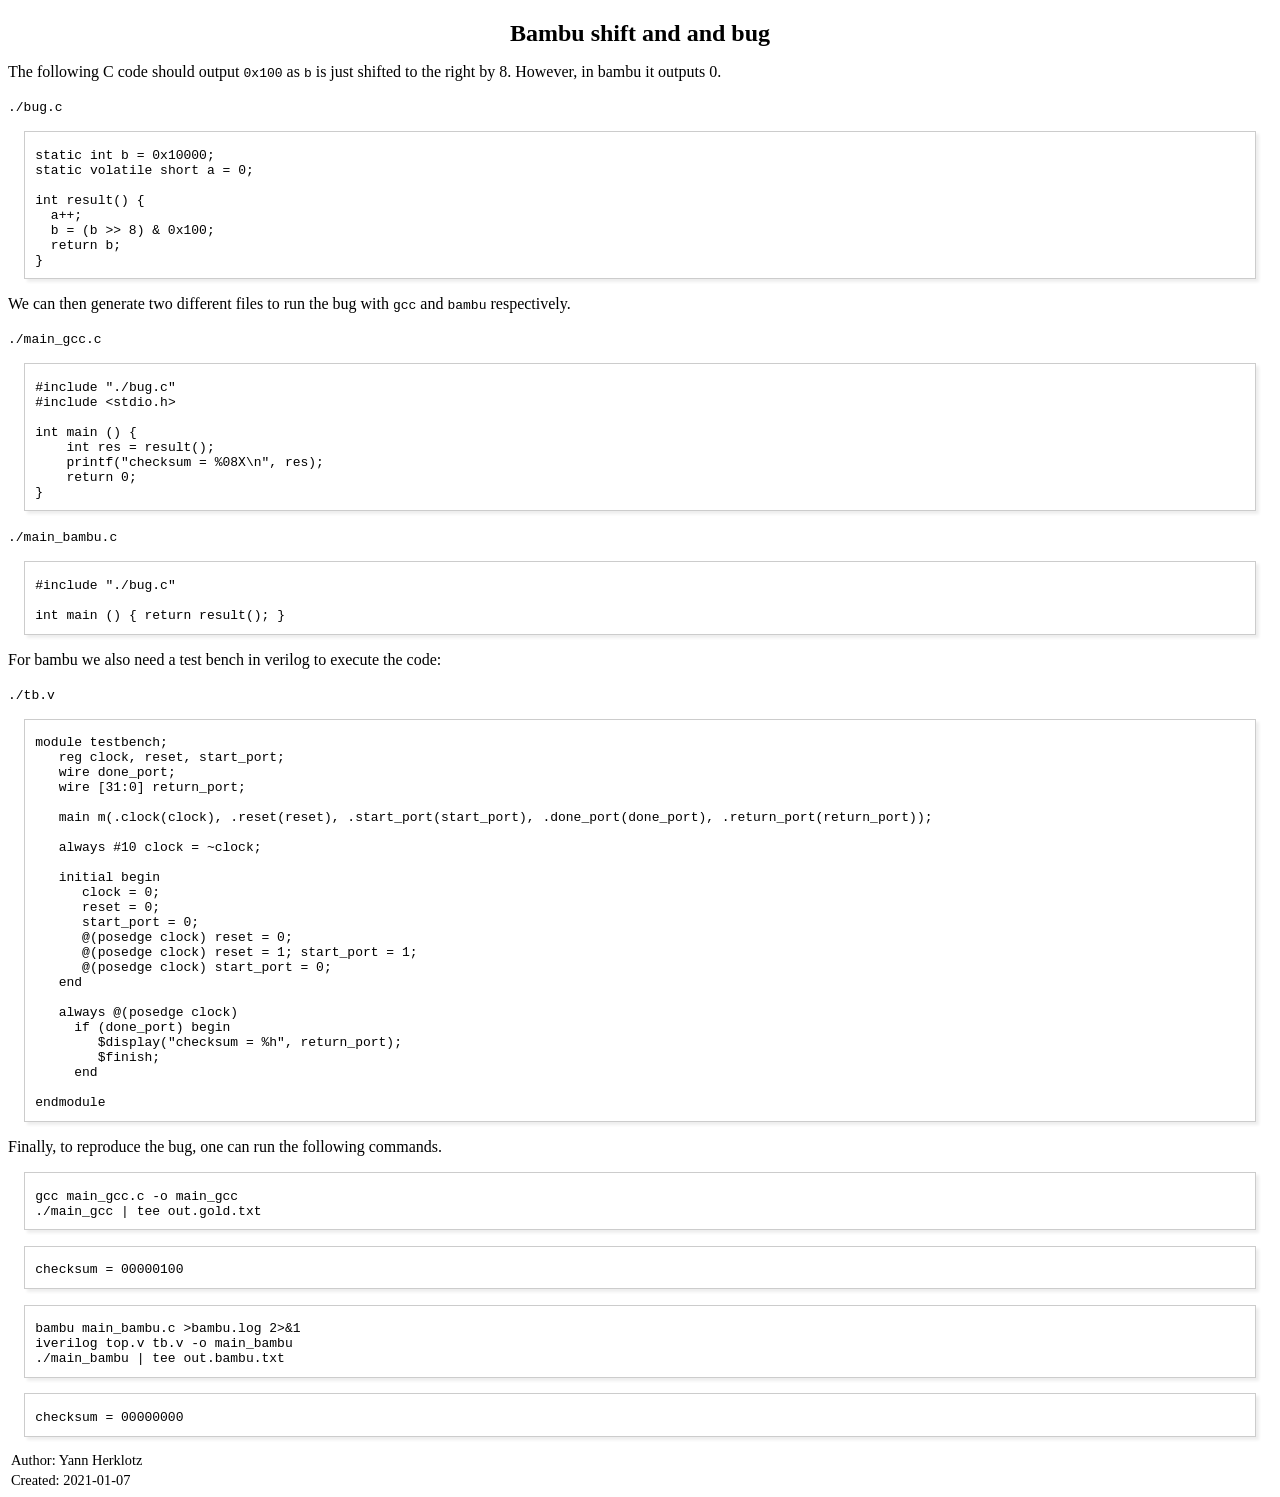
==== bambu6.html @ f3c73267 "deploy: 498ee067d82998555ffcd60112d87d7c6c47c290" ====
<!DOCTYPE html>
<html lang="en">
<head>
<!-- 2021-01-07 -->
<meta charset="utf-8">
<meta name="viewport" content="width=device-width, initial-scale=1">
<title>Bambu shift and and bug</title>
<meta name="generator" content="Org mode">
<meta name="author" content="Yann Herklotz">
<style type="text/css">
 <!--/*--><![CDATA[/*><!--*/
  .title  { text-align: center;
             margin-bottom: .2em; }
  .subtitle { text-align: center;
              font-size: medium;
              font-weight: bold;
              margin-top:0; }
  .todo   { font-family: monospace; color: red; }
  .done   { font-family: monospace; color: green; }
  .priority { font-family: monospace; color: orange; }
  .tag    { background-color: #eee; font-family: monospace;
            padding: 2px; font-size: 80%; font-weight: normal; }
  .timestamp { color: #bebebe; }
  .timestamp-kwd { color: #5f9ea0; }
  .org-right  { margin-left: auto; margin-right: 0px;  text-align: right; }
  .org-left   { margin-left: 0px;  margin-right: auto; text-align: left; }
  .org-center { margin-left: auto; margin-right: auto; text-align: center; }
  .underline { text-decoration: underline; }
  #postamble p, #preamble p { font-size: 90%; margin: .2em; }
  p.verse { margin-left: 3%; }
  pre {
    border: 1px solid #ccc;
    box-shadow: 3px 3px 3px #eee;
    padding: 8pt;
    font-family: monospace;
    overflow: auto;
    margin: 1.2em;
  }
  pre.src {
    position: relative;
    overflow: auto;
    padding-top: 1.2em;
  }
  pre.src:before {
    display: none;
    position: absolute;
    background-color: white;
    top: -10px;
    right: 10px;
    padding: 3px;
    border: 1px solid black;
  }
  pre.src:hover:before { display: inline; margin-top: 14px;}
  /* Languages per Org manual */
  pre.src-asymptote:before { content: 'Asymptote'; }
  pre.src-awk:before { content: 'Awk'; }
  pre.src-C:before { content: 'C'; }
  /* pre.src-C++ doesn't work in CSS */
  pre.src-clojure:before { content: 'Clojure'; }
  pre.src-css:before { content: 'CSS'; }
  pre.src-D:before { content: 'D'; }
  pre.src-ditaa:before { content: 'ditaa'; }
  pre.src-dot:before { content: 'Graphviz'; }
  pre.src-calc:before { content: 'Emacs Calc'; }
  pre.src-emacs-lisp:before { content: 'Emacs Lisp'; }
  pre.src-fortran:before { content: 'Fortran'; }
  pre.src-gnuplot:before { content: 'gnuplot'; }
  pre.src-haskell:before { content: 'Haskell'; }
  pre.src-hledger:before { content: 'hledger'; }
  pre.src-java:before { content: 'Java'; }
  pre.src-js:before { content: 'Javascript'; }
  pre.src-latex:before { content: 'LaTeX'; }
  pre.src-ledger:before { content: 'Ledger'; }
  pre.src-lisp:before { content: 'Lisp'; }
  pre.src-lilypond:before { content: 'Lilypond'; }
  pre.src-lua:before { content: 'Lua'; }
  pre.src-matlab:before { content: 'MATLAB'; }
  pre.src-mscgen:before { content: 'Mscgen'; }
  pre.src-ocaml:before { content: 'Objective Caml'; }
  pre.src-octave:before { content: 'Octave'; }
  pre.src-org:before { content: 'Org mode'; }
  pre.src-oz:before { content: 'OZ'; }
  pre.src-plantuml:before { content: 'Plantuml'; }
  pre.src-processing:before { content: 'Processing.js'; }
  pre.src-python:before { content: 'Python'; }
  pre.src-R:before { content: 'R'; }
  pre.src-ruby:before { content: 'Ruby'; }
  pre.src-sass:before { content: 'Sass'; }
  pre.src-scheme:before { content: 'Scheme'; }
  pre.src-screen:before { content: 'Gnu Screen'; }
  pre.src-sed:before { content: 'Sed'; }
  pre.src-sh:before { content: 'shell'; }
  pre.src-sql:before { content: 'SQL'; }
  pre.src-sqlite:before { content: 'SQLite'; }
  /* additional languages in org.el's org-babel-load-languages alist */
  pre.src-forth:before { content: 'Forth'; }
  pre.src-io:before { content: 'IO'; }
  pre.src-J:before { content: 'J'; }
  pre.src-makefile:before { content: 'Makefile'; }
  pre.src-maxima:before { content: 'Maxima'; }
  pre.src-perl:before { content: 'Perl'; }
  pre.src-picolisp:before { content: 'Pico Lisp'; }
  pre.src-scala:before { content: 'Scala'; }
  pre.src-shell:before { content: 'Shell Script'; }
  pre.src-ebnf2ps:before { content: 'ebfn2ps'; }
  /* additional language identifiers per "defun org-babel-execute"
       in ob-*.el */
  pre.src-cpp:before  { content: 'C++'; }
  pre.src-abc:before  { content: 'ABC'; }
  pre.src-coq:before  { content: 'Coq'; }
  pre.src-groovy:before  { content: 'Groovy'; }
  /* additional language identifiers from org-babel-shell-names in
     ob-shell.el: ob-shell is the only babel language using a lambda to put
     the execution function name together. */
  pre.src-bash:before  { content: 'bash'; }
  pre.src-csh:before  { content: 'csh'; }
  pre.src-ash:before  { content: 'ash'; }
  pre.src-dash:before  { content: 'dash'; }
  pre.src-ksh:before  { content: 'ksh'; }
  pre.src-mksh:before  { content: 'mksh'; }
  pre.src-posh:before  { content: 'posh'; }
  /* Additional Emacs modes also supported by the LaTeX listings package */
  pre.src-ada:before { content: 'Ada'; }
  pre.src-asm:before { content: 'Assembler'; }
  pre.src-caml:before { content: 'Caml'; }
  pre.src-delphi:before { content: 'Delphi'; }
  pre.src-html:before { content: 'HTML'; }
  pre.src-idl:before { content: 'IDL'; }
  pre.src-mercury:before { content: 'Mercury'; }
  pre.src-metapost:before { content: 'MetaPost'; }
  pre.src-modula-2:before { content: 'Modula-2'; }
  pre.src-pascal:before { content: 'Pascal'; }
  pre.src-ps:before { content: 'PostScript'; }
  pre.src-prolog:before { content: 'Prolog'; }
  pre.src-simula:before { content: 'Simula'; }
  pre.src-tcl:before { content: 'tcl'; }
  pre.src-tex:before { content: 'TeX'; }
  pre.src-plain-tex:before { content: 'Plain TeX'; }
  pre.src-verilog:before { content: 'Verilog'; }
  pre.src-vhdl:before { content: 'VHDL'; }
  pre.src-xml:before { content: 'XML'; }
  pre.src-nxml:before { content: 'XML'; }
  /* add a generic configuration mode; LaTeX export needs an additional
     (add-to-list 'org-latex-listings-langs '(conf " ")) in .emacs */
  pre.src-conf:before { content: 'Configuration File'; }

  table { border-collapse:collapse; }
  caption.t-above { caption-side: top; }
  caption.t-bottom { caption-side: bottom; }
  td, th { vertical-align:top;  }
  th.org-right  { text-align: center;  }
  th.org-left   { text-align: center;   }
  th.org-center { text-align: center; }
  td.org-right  { text-align: right;  }
  td.org-left   { text-align: left;   }
  td.org-center { text-align: center; }
  dt { font-weight: bold; }
  .footpara { display: inline; }
  .footdef  { margin-bottom: 1em; }
  .figure { padding: 1em; }
  .figure p { text-align: center; }
  .equation-container {
    display: table;
    text-align: center;
    width: 100%;
  }
  .equation {
    vertical-align: middle;
  }
  .equation-label {
    display: table-cell;
    text-align: right;
    vertical-align: middle;
  }
  .inlinetask {
    padding: 10px;
    border: 2px solid gray;
    margin: 10px;
    background: #ffffcc;
  }
  #org-div-home-and-up
   { text-align: right; font-size: 70%; white-space: nowrap; }
  textarea { overflow-x: auto; }
  .linenr { font-size: smaller }
  .code-highlighted { background-color: #ffff00; }
  .org-info-js_info-navigation { border-style: none; }
  #org-info-js_console-label
    { font-size: 10px; font-weight: bold; white-space: nowrap; }
  .org-info-js_search-highlight
    { background-color: #ffff00; color: #000000; font-weight: bold; }
  .org-svg { width: 90%; }
  /*]]>*/-->
</style>
<link rel="stylesheet" href="/fuzzing-hls/css/org.css" type="text/css" media="screen" />
<script type="text/javascript">
// @license magnet:?xt=urn:btih:e95b018ef3580986a04669f1b5879592219e2a7a&dn=public-domain.txt Public Domain
<!--/*--><![CDATA[/*><!--*/
     function CodeHighlightOn(elem, id)
     {
       var target = document.getElementById(id);
       if(null != target) {
         elem.classList.add("code-highlighted");
         target.classList.add("code-highlighted");
       }
     }
     function CodeHighlightOff(elem, id)
     {
       var target = document.getElementById(id);
       if(null != target) {
         elem.classList.remove("code-highlighted");
         target.classList.remove("code-highlighted");
       }
     }
    /*]]>*///-->
// @license-end
</script>
</head>
<body>
<article id="content">
<header>
<h1 class="title">Bambu shift and and bug</h1>
</header><p>
The following C code should output <code>0x100</code> as <code>b</code> is just shifted to the right by 8.  However, in bambu it outputs 0.
</p>

<p>
<code>./bug.c</code>
</p>
<div class="org-src-container">
<pre class="src src-C"><span class="org-keyword">static</span> <span class="org-type">int</span> <span class="org-variable-name">b</span> = 0x10000;
<span class="org-keyword">static</span> <span class="org-keyword">volatile</span> <span class="org-type">short</span> <span class="org-variable-name">a</span> = 0;

<span class="org-type">int</span> <span class="org-function-name">result</span>() {
  a++;
  b = (b &gt;&gt; 8) &amp; 0x100;
  <span class="org-keyword">return</span> b;
}
</pre>
</div>

<p>
We can then generate two different files to run the bug with <code>gcc</code> and <code>bambu</code> respectively.
</p>

<p>
<code>./main_gcc.c</code>
</p>
<div class="org-src-container">
<pre class="src src-C"><span class="org-preprocessor">#include</span> <span class="org-string">"./bug.c"</span>
<span class="org-preprocessor">#include</span> <span class="org-string">&lt;stdio.h&gt;</span>

<span class="org-type">int</span> <span class="org-function-name">main</span> () {
    <span class="org-type">int</span> <span class="org-variable-name">res</span> = result();
    printf(<span class="org-string">"checksum = %08X\n"</span>, res);
    <span class="org-keyword">return</span> 0;
}
</pre>
</div>

<p>
<code>./main_bambu.c</code>
</p>
<div class="org-src-container">
<pre class="src src-C"><span class="org-preprocessor">#include</span> <span class="org-string">"./bug.c"</span>

<span class="org-type">int</span> <span class="org-function-name">main</span> () { <span class="org-keyword">return</span> result(); }
</pre>
</div>

<p>
For bambu we also need a test bench in verilog to execute the code:
</p>

<p>
<code>./tb.v</code>
</p>
<div class="org-src-container">
<pre class="src src-verilog"><span class="org-keyword">module</span> testbench;
   <span class="org-type">reg</span> clock, reset, start_port;
   <span class="org-type">wire</span> done_port;
   <span class="org-type">wire</span> [31:0] return_port;

   main <span class="org-function-name">m</span>(.<span class="org-function-name">clock</span>(clock), .<span class="org-function-name">reset</span>(reset), .<span class="org-function-name">start_port</span>(start_port), .<span class="org-function-name">done_port</span>(done_port), .<span class="org-function-name">return_port</span>(return_port));

   <span class="org-keyword">always</span><span class="org-type"> #10</span> clock = ~clock;

   <span class="org-keyword">initial</span> <span class="org-type">begin</span>
      clock = 0;
      reset = 0;
      start_port = 0;
      <span class="org-type">@</span>(<span class="org-keyword">posedge</span> clock) reset = 0;
      <span class="org-type">@</span>(<span class="org-keyword">posedge</span> clock) reset = 1; start_port = 1;
      <span class="org-type">@</span>(<span class="org-keyword">posedge</span> clock) start_port = 0;
   <span class="org-type">end</span>

   <span class="org-keyword">always</span> <span class="org-type">@</span>(<span class="org-keyword">posedge</span> clock)
     <span class="org-keyword">if</span> (done_port) <span class="org-type">begin</span>
        <span class="org-keyword">$display</span>(<span class="org-string">"checksum = %h"</span>, return_port);
        <span class="org-keyword">$finish</span>;
     <span class="org-type">end</span>

<span class="org-keyword">endmodule</span>
</pre>
</div>

<p>
Finally, to reproduce the bug, one can run the following commands.
</p>

<div class="org-src-container">
<pre class="src src-sh">gcc main_gcc.c -o main_gcc
./main_gcc | tee out.gold.txt
</pre>
</div>

<div class="org-src-container">
<pre class="src src-sh">checksum = 00000100
</pre>
</div>

<div class="org-src-container">
<pre class="src src-sh">bambu main_bambu.c &gt;bambu.log 2&gt;&amp;1
iverilog top.v tb.v -o main_bambu
./main_bambu | tee out.bambu.txt
</pre>
</div>

<div class="org-src-container">
<pre class="src src-sh">checksum = 00000000
</pre>
</div>
</article>
<footer id="postamble" class="status">
<p class="author">Author: Yann Herklotz</p>
<p class="date">Created: 2021-01-07</p>
</footer>
</body>
</html>
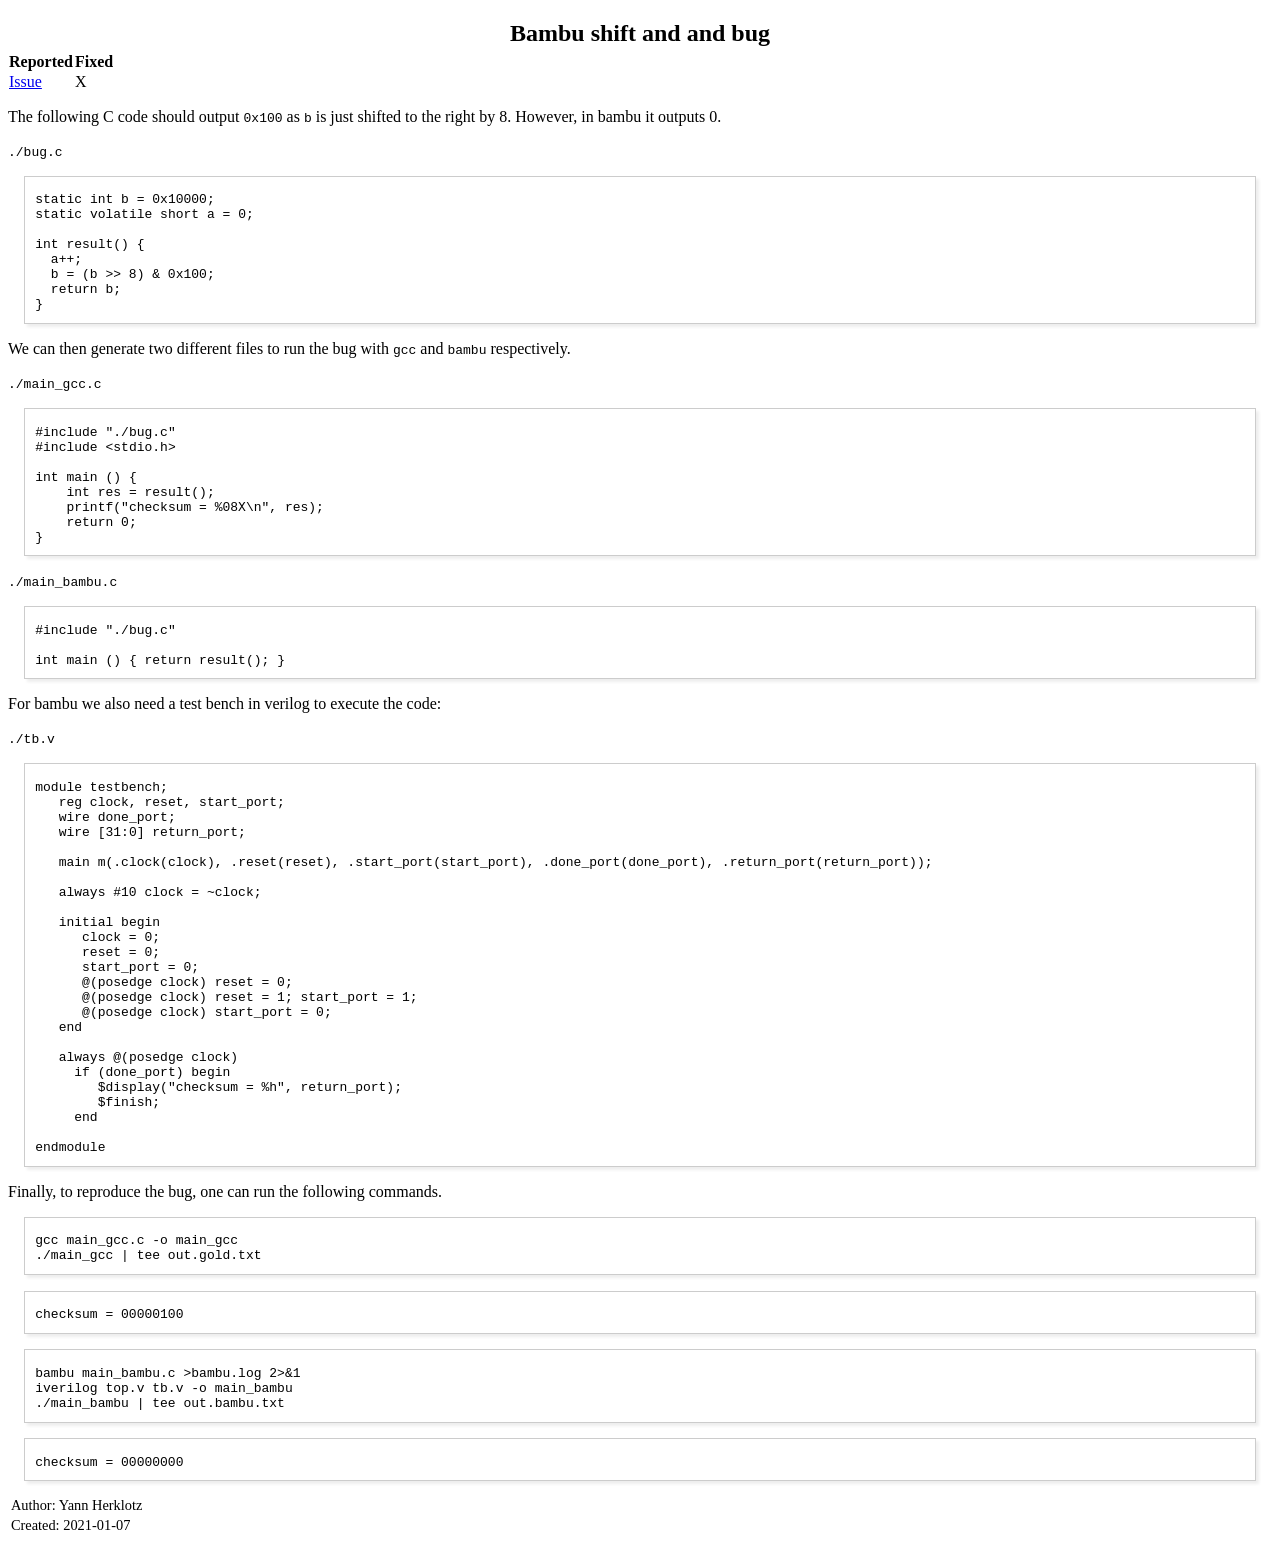
==== commit bd288d80: "deploy: 70a2114eb164de1a2749aaa5147d0f66d2a4d7b6" ====
--- a/bambu6.html
+++ b/bambu6.html
@@ -219,7 +219,29 @@
 <article id="content">
 <header>
 <h1 class="title">Bambu shift and and bug</h1>
-</header><p>
+</header><table>
+
+
+<colgroup>
+<col  class="org-left">
+
+<col  class="org-left">
+</colgroup>
+<thead>
+<tr>
+<th scope="col" class="org-left">Reported</th>
+<th scope="col" class="org-left">Fixed</th>
+</tr>
+</thead>
+<tbody>
+<tr>
+<td class="org-left"><a href="https://github.com/ferrandi/PandA-bambu/issues/25">Issue</a></td>
+<td class="org-left">X</td>
+</tr>
+</tbody>
+</table>
+
+<p>
 The following C code should output <code>0x100</code> as <code>b</code> is just shifted to the right by 8.  However, in bambu it outputs 0.
 </p>
 
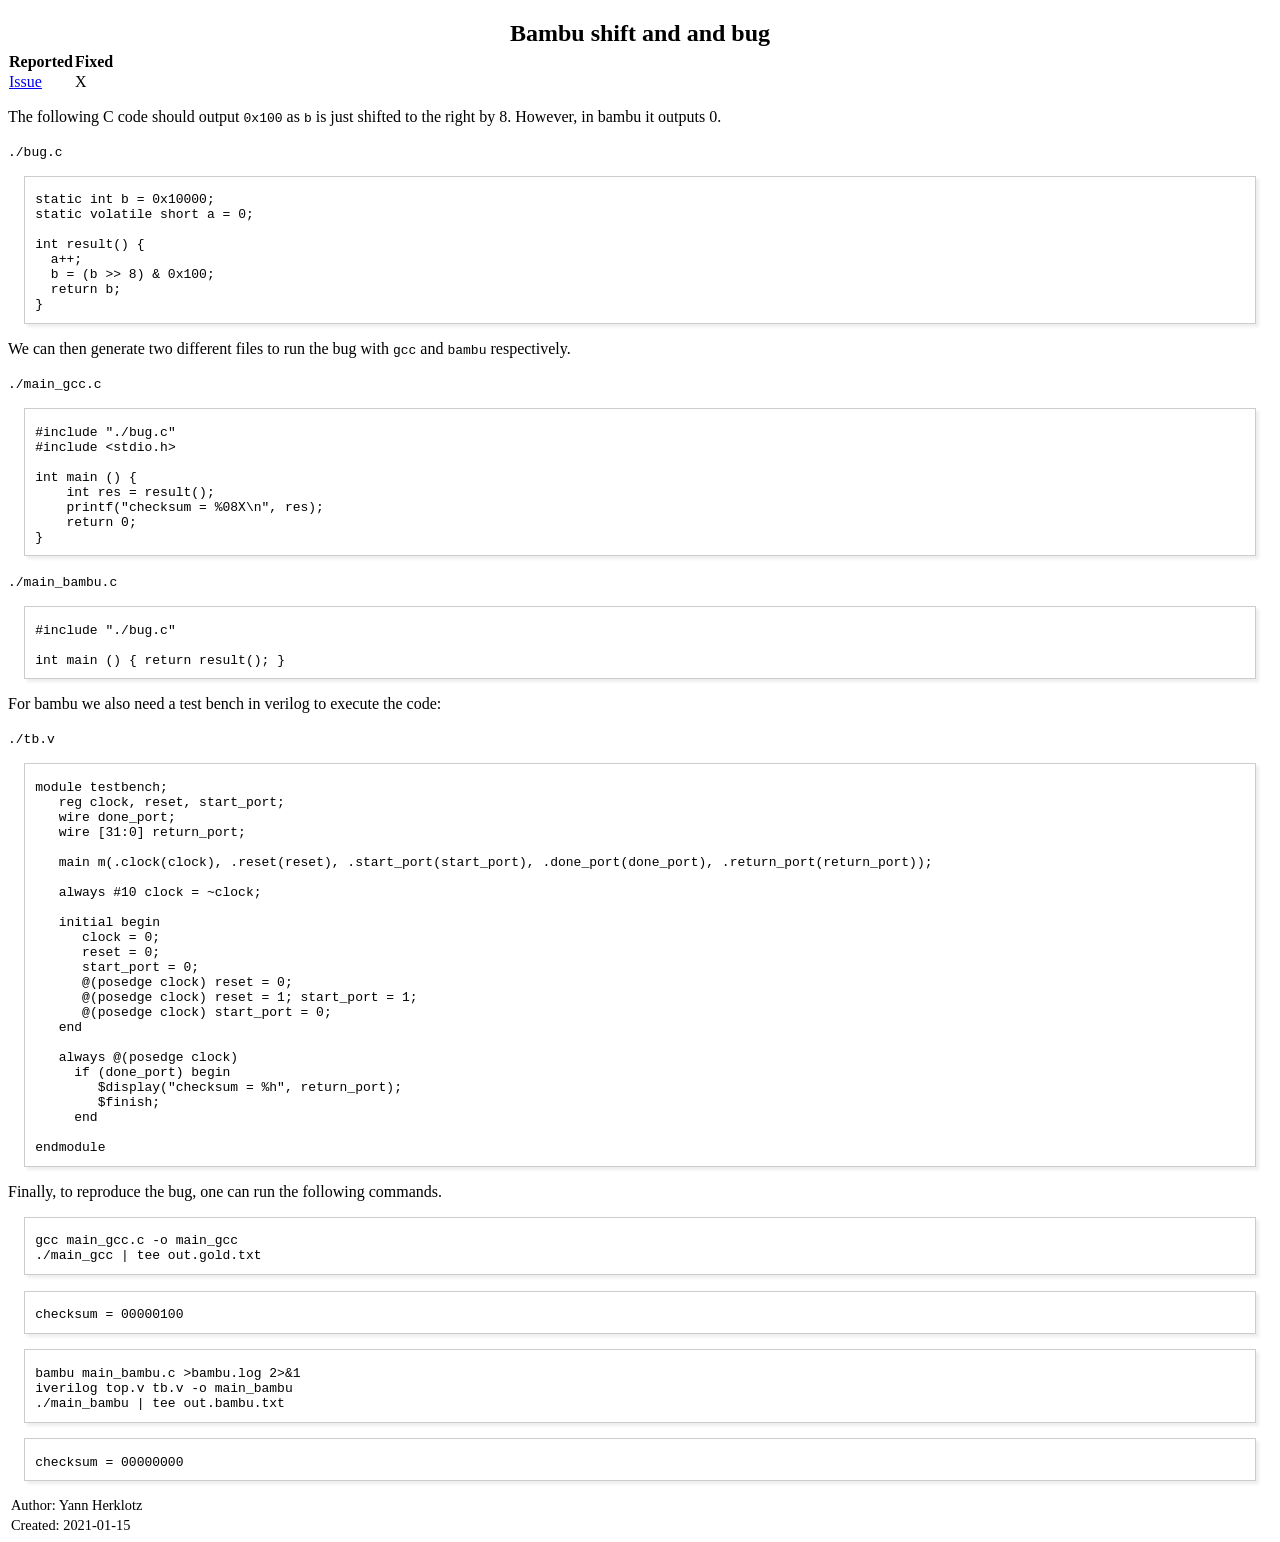
==== commit 3eac16fe: "deploy: b85da3b9ce597b1a9886a5b351614a237287a2b5" ====
--- a/bambu6.html
+++ b/bambu6.html
@@ -1,7 +1,7 @@
 <!DOCTYPE html>
 <html lang="en">
 <head>
-<!-- 2021-01-07 -->
+<!-- 2021-01-15 -->
 <meta charset="utf-8">
 <meta name="viewport" content="width=device-width, initial-scale=1">
 <title>Bambu shift and and bug</title>
@@ -354,7 +354,7 @@
 </article>
 <footer id="postamble" class="status">
 <p class="author">Author: Yann Herklotz</p>
-<p class="date">Created: 2021-01-07</p>
+<p class="date">Created: 2021-01-15</p>
 </footer>
 </body>
 </html>
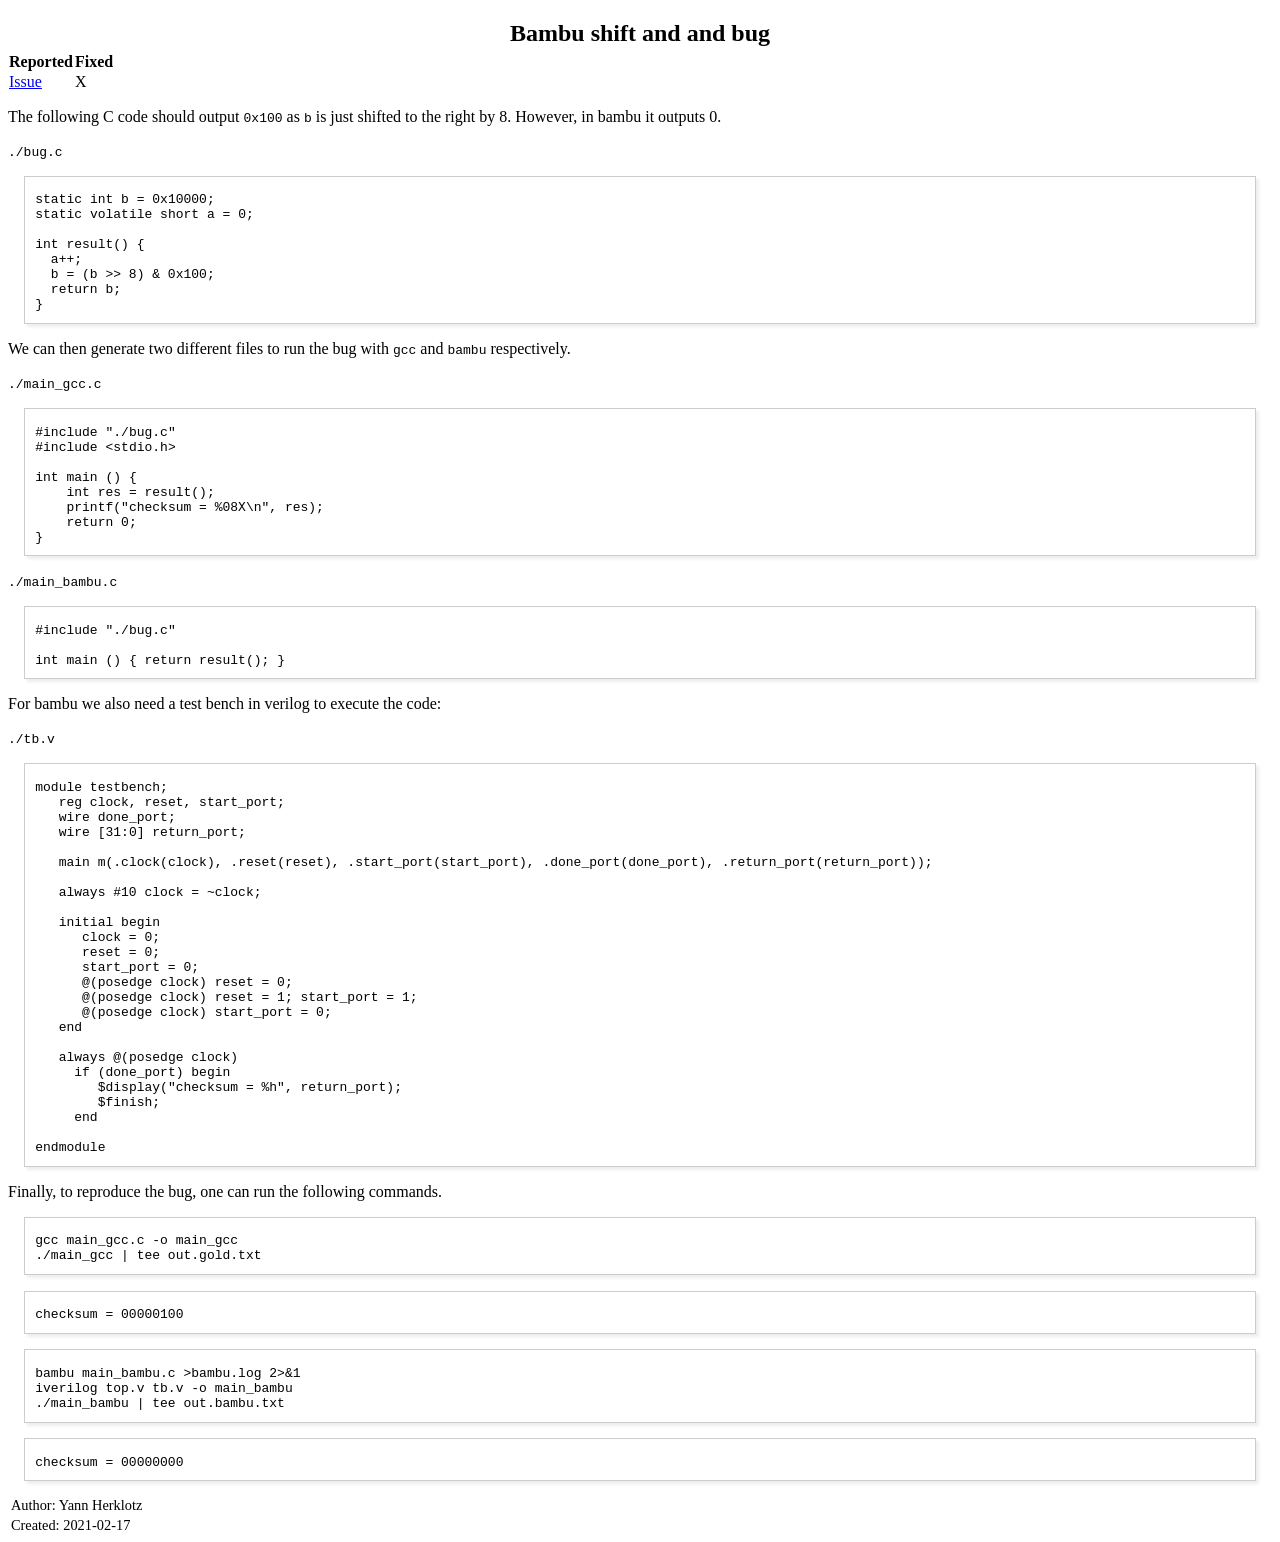
==== commit e66a8623: "deploy: 4c894f0e6f43970ba7a39028ae40a9f070dddac3" ====
--- a/bambu6.html
+++ b/bambu6.html
@@ -1,7 +1,7 @@
 <!DOCTYPE html>
 <html lang="en">
 <head>
-<!-- 2021-01-15 -->
+<!-- 2021-02-17 -->
 <meta charset="utf-8">
 <meta name="viewport" content="width=device-width, initial-scale=1">
 <title>Bambu shift and and bug</title>
@@ -354,7 +354,7 @@
 </article>
 <footer id="postamble" class="status">
 <p class="author">Author: Yann Herklotz</p>
-<p class="date">Created: 2021-01-15</p>
+<p class="date">Created: 2021-02-17</p>
 </footer>
 </body>
 </html>
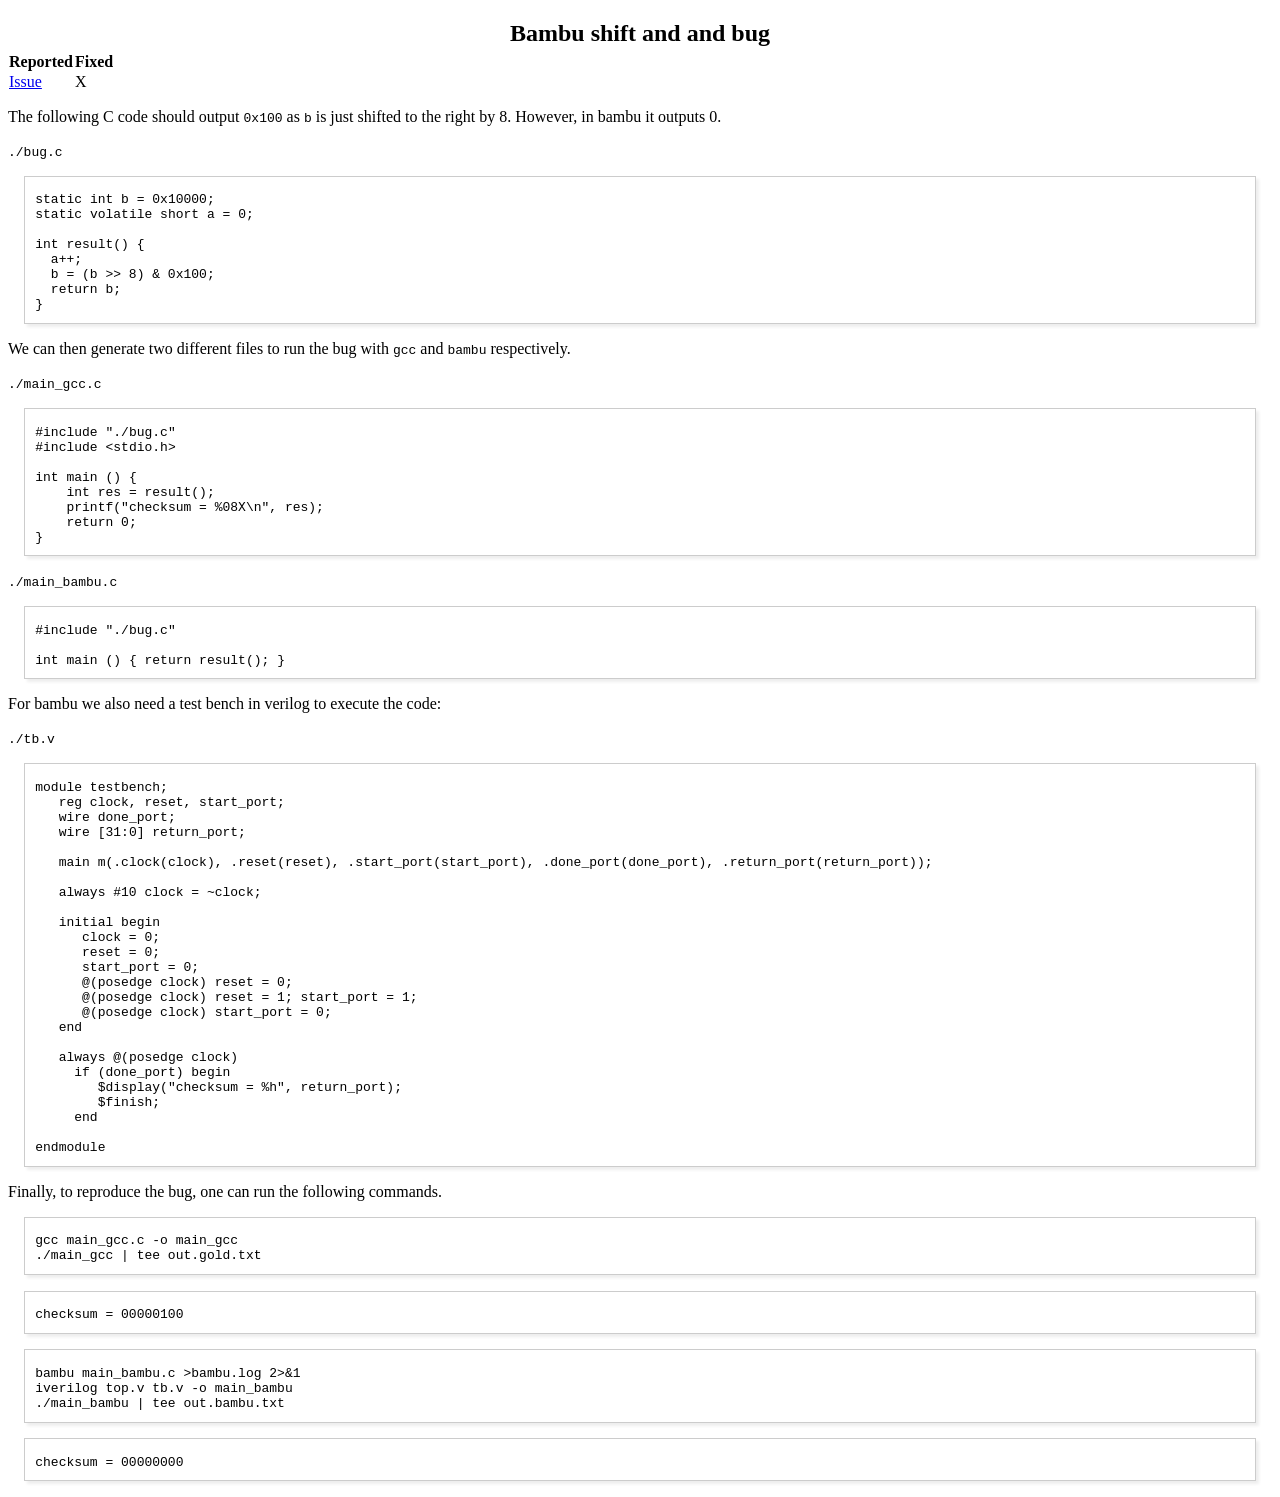
==== commit 5044f944: "deploy: 4d56f57919d96c88d4635ade79b7fdf6d0a591f3" ====
--- a/bambu6.html
+++ b/bambu6.html
@@ -352,9 +352,5 @@
 </pre>
 </div>
 </article>
-<footer id="postamble" class="status">
-<p class="author">Author: Yann Herklotz</p>
-<p class="date">Created: 2021-02-17</p>
-</footer>
 </body>
 </html>
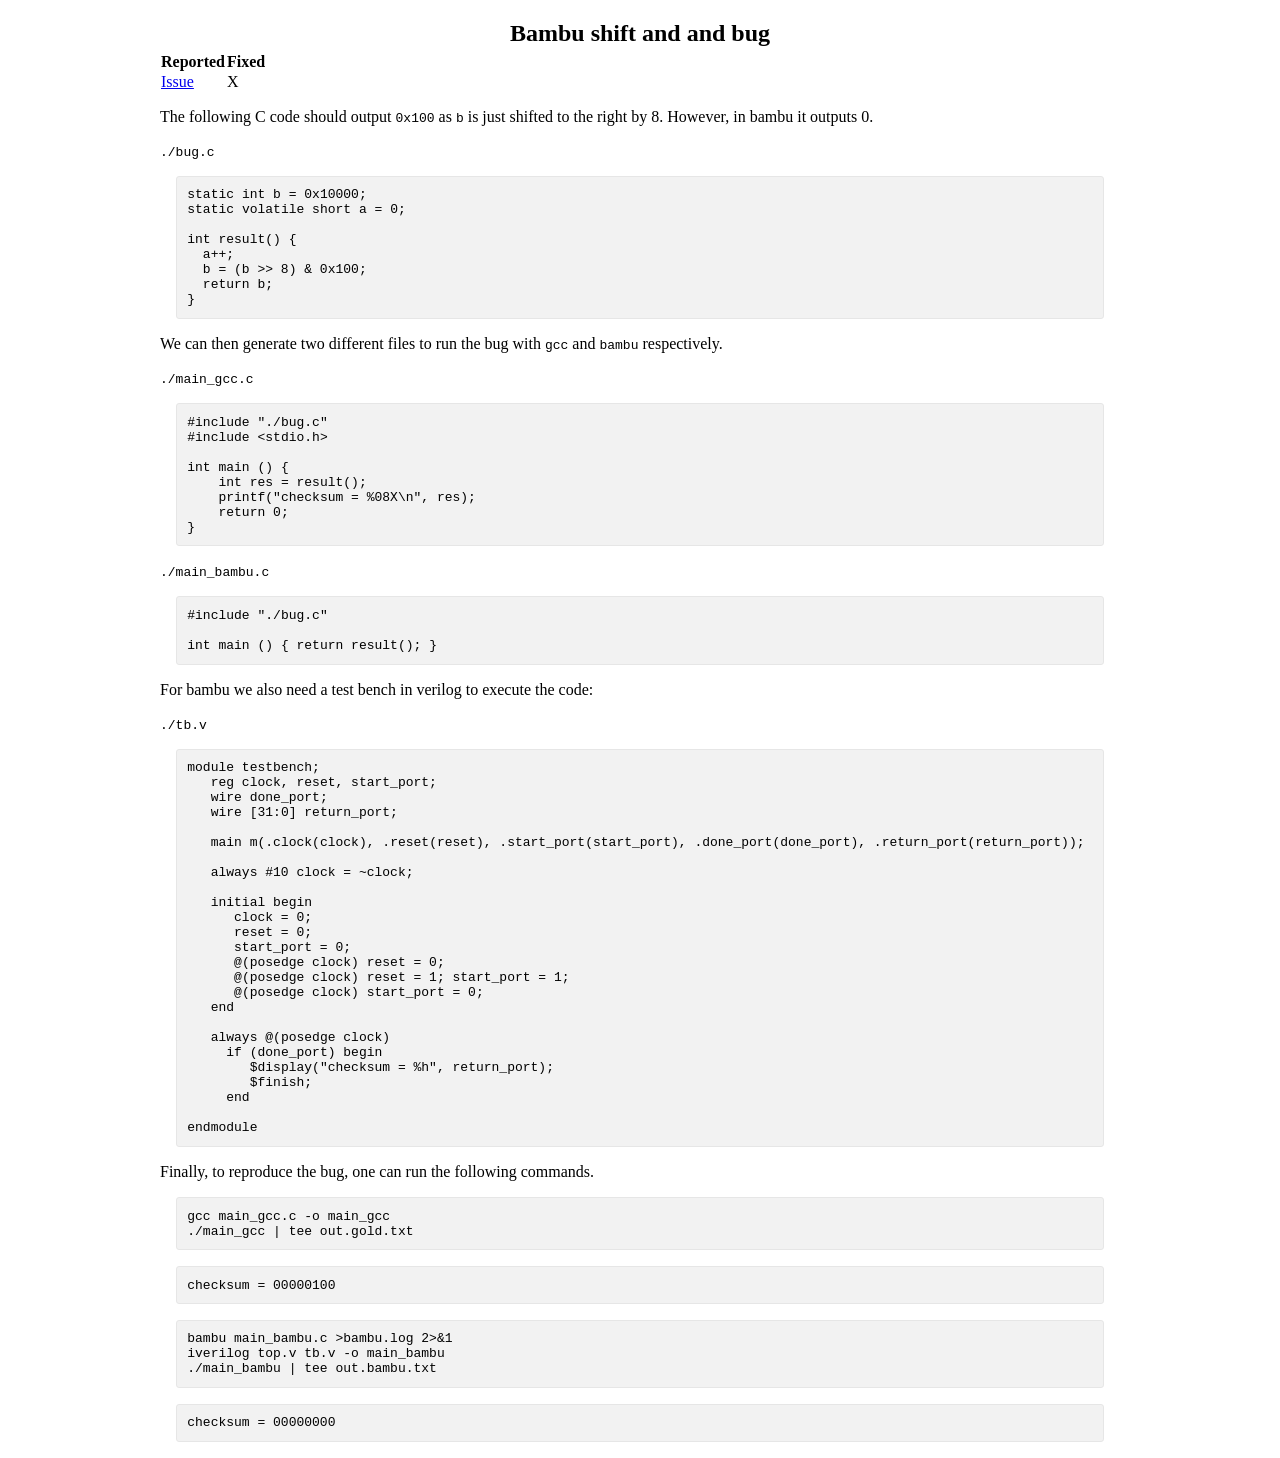
==== commit 2e078152: "deploy: e44df9bfd3f7afbb8001b1299f9cee60857b9f23" ====
--- a/bambu6.html
+++ b/bambu6.html
@@ -1,14 +1,14 @@
 <!DOCTYPE html>
 <html lang="en">
 <head>
-<!-- 2021-02-17 -->
-<meta charset="utf-8">
-<meta name="viewport" content="width=device-width, initial-scale=1">
+<!-- 2022-02-28 -->
+<meta charset="utf-8" />
+<meta name="viewport" content="width=device-width, initial-scale=1" />
 <title>Bambu shift and and bug</title>
-<meta name="generator" content="Org mode">
-<meta name="author" content="Yann Herklotz">
-<style type="text/css">
- <!--/*--><![CDATA[/*><!--*/
+<meta name="author" content="Yann Herklotz" />
+<meta name="generator" content="Org Mode" />
+<style>
+  #content { max-width: 60em; margin: auto; }
   .title  { text-align: center;
              margin-bottom: .2em; }
   .subtitle { text-align: center;
@@ -29,8 +29,9 @@
   #postamble p, #preamble p { font-size: 90%; margin: .2em; }
   p.verse { margin-left: 3%; }
   pre {
-    border: 1px solid #ccc;
-    box-shadow: 3px 3px 3px #eee;
+    border: 1px solid #e6e6e6;
+    border-radius: 3px;
+    background-color: #f2f2f2;
     padding: 8pt;
     font-family: monospace;
     overflow: auto;
@@ -39,21 +40,21 @@
   pre.src {
     position: relative;
     overflow: auto;
-    padding-top: 1.2em;
   }
   pre.src:before {
     display: none;
     position: absolute;
-    background-color: white;
-    top: -10px;
-    right: 10px;
+    top: -8px;
+    right: 12px;
     padding: 3px;
-    border: 1px solid black;
+    color: #555;
+    background-color: #f2f2f299;
   }
   pre.src:hover:before { display: inline; margin-top: 14px;}
   /* Languages per Org manual */
   pre.src-asymptote:before { content: 'Asymptote'; }
   pre.src-awk:before { content: 'Awk'; }
+  pre.src-authinfo::before { content: 'Authinfo'; }
   pre.src-C:before { content: 'C'; }
   /* pre.src-C++ doesn't work in CSS */
   pre.src-clojure:before { content: 'Clojure'; }
@@ -189,34 +190,11 @@
   .org-info-js_search-highlight
     { background-color: #ffff00; color: #000000; font-weight: bold; }
   .org-svg { width: 90%; }
-  /*]]>*/-->
 </style>
 <link rel="stylesheet" href="/fuzzing-hls/css/org.css" type="text/css" media="screen" />
-<script type="text/javascript">
-// @license magnet:?xt=urn:btih:e95b018ef3580986a04669f1b5879592219e2a7a&dn=public-domain.txt Public Domain
-<!--/*--><![CDATA[/*><!--*/
-     function CodeHighlightOn(elem, id)
-     {
-       var target = document.getElementById(id);
-       if(null != target) {
-         elem.classList.add("code-highlighted");
-         target.classList.add("code-highlighted");
-       }
-     }
-     function CodeHighlightOff(elem, id)
-     {
-       var target = document.getElementById(id);
-       if(null != target) {
-         elem.classList.remove("code-highlighted");
-         target.classList.remove("code-highlighted");
-       }
-     }
-    /*]]>*///-->
-// @license-end
-</script>
 </head>
 <body>
-<article id="content">
+<article id="content" class="content">
 <header>
 <h1 class="title">Bambu shift and and bug</h1>
 </header><table>
